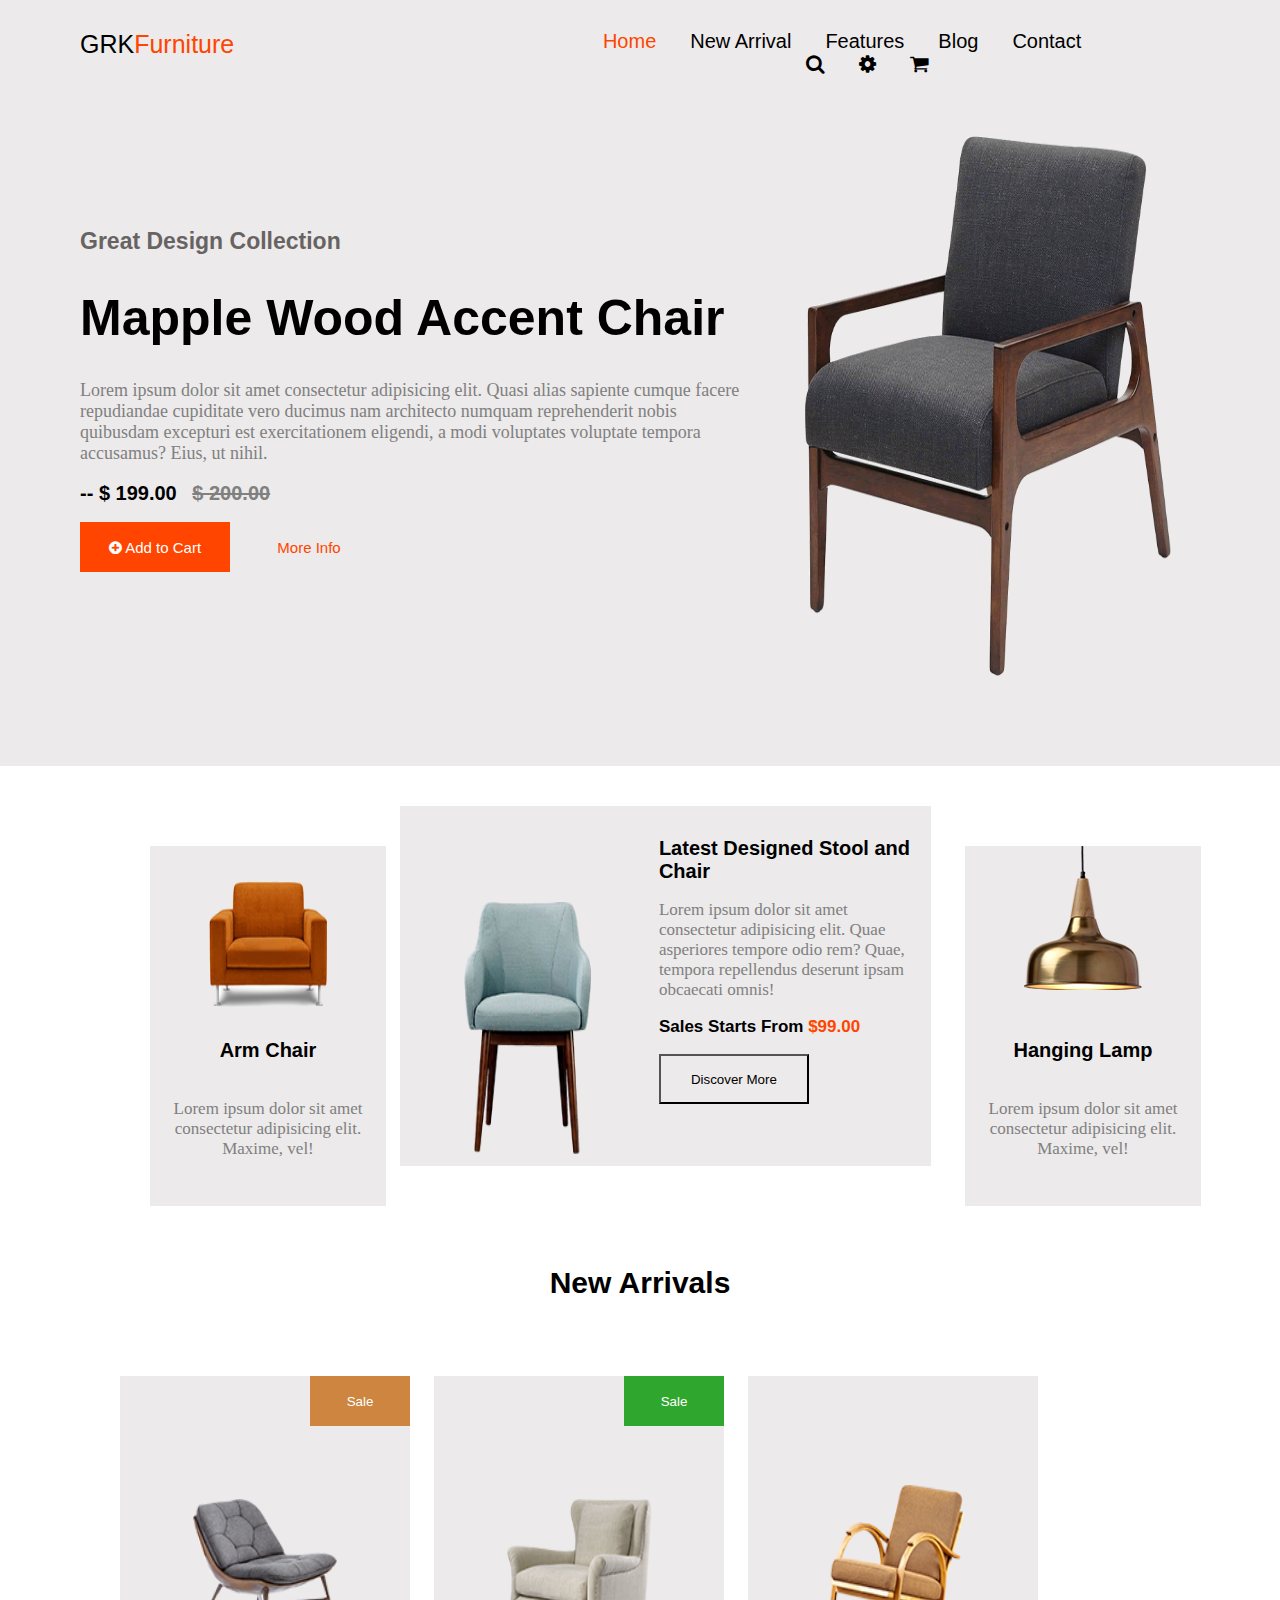
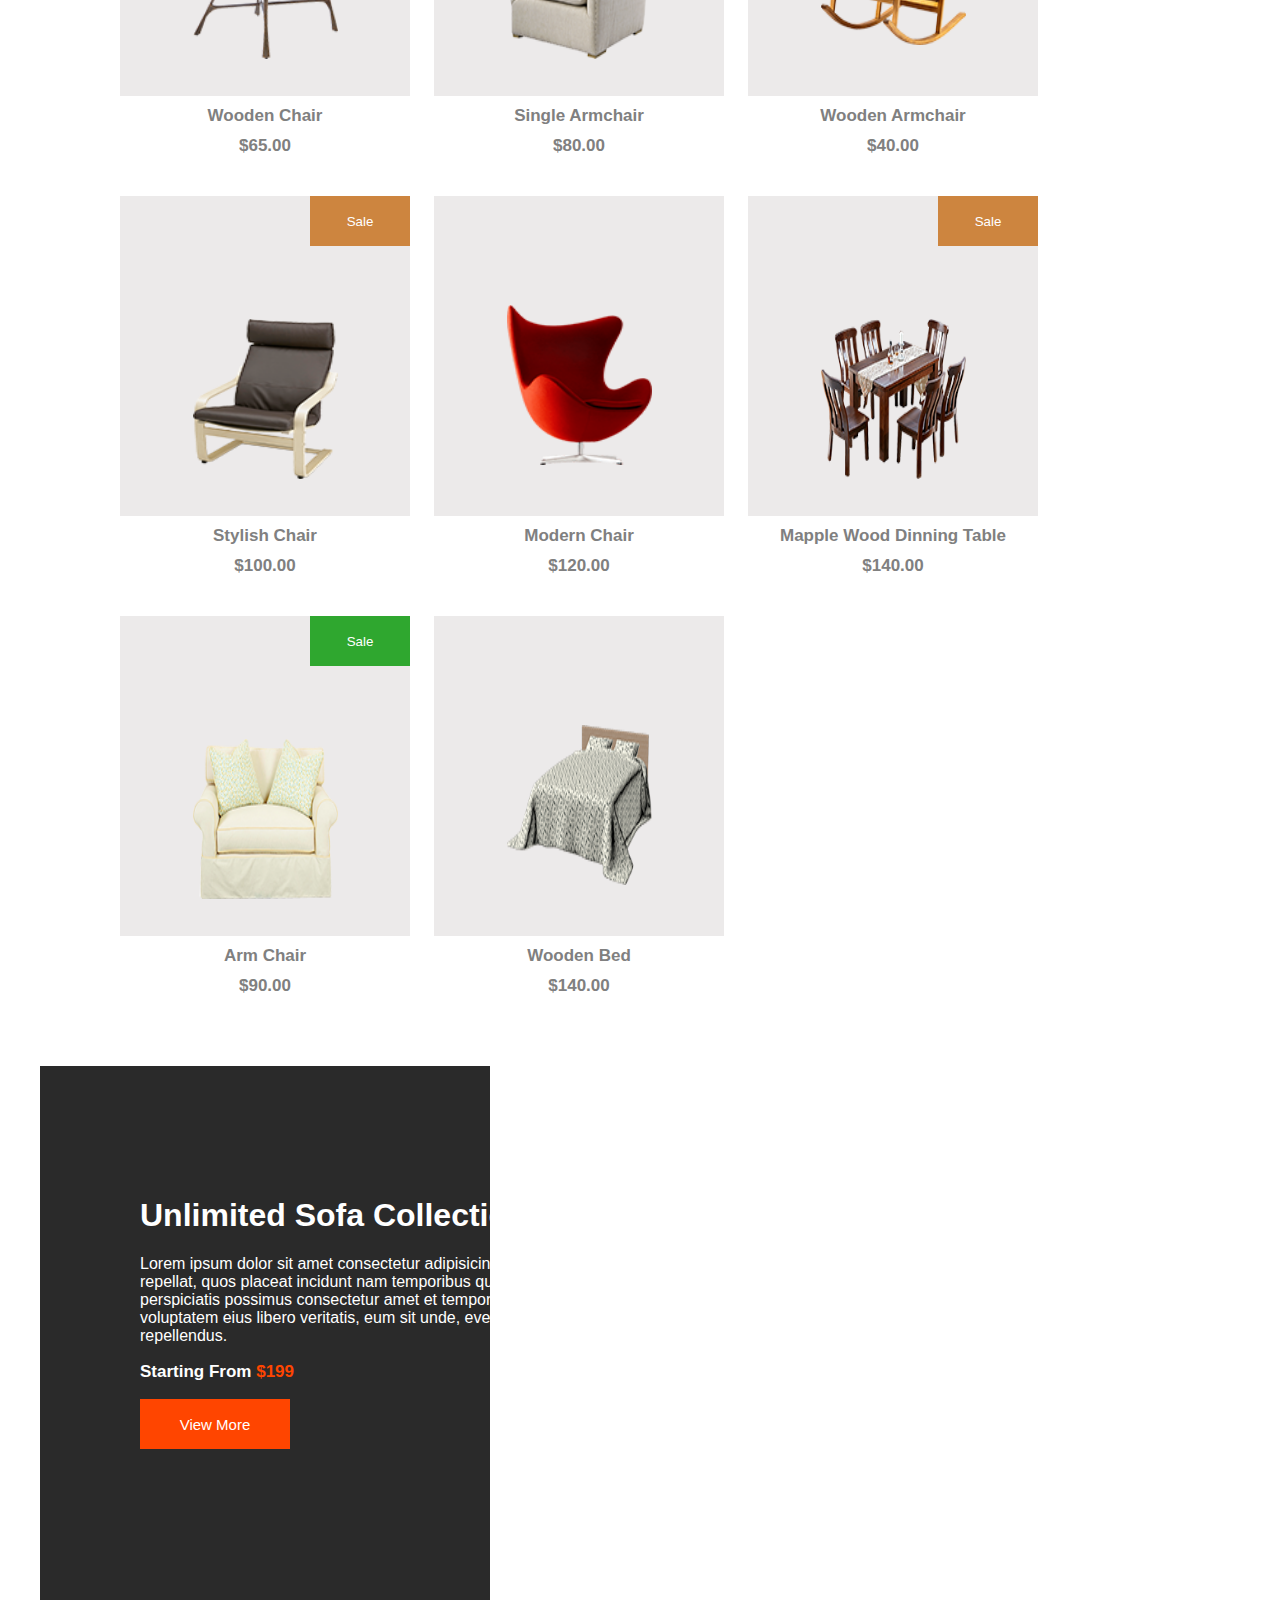
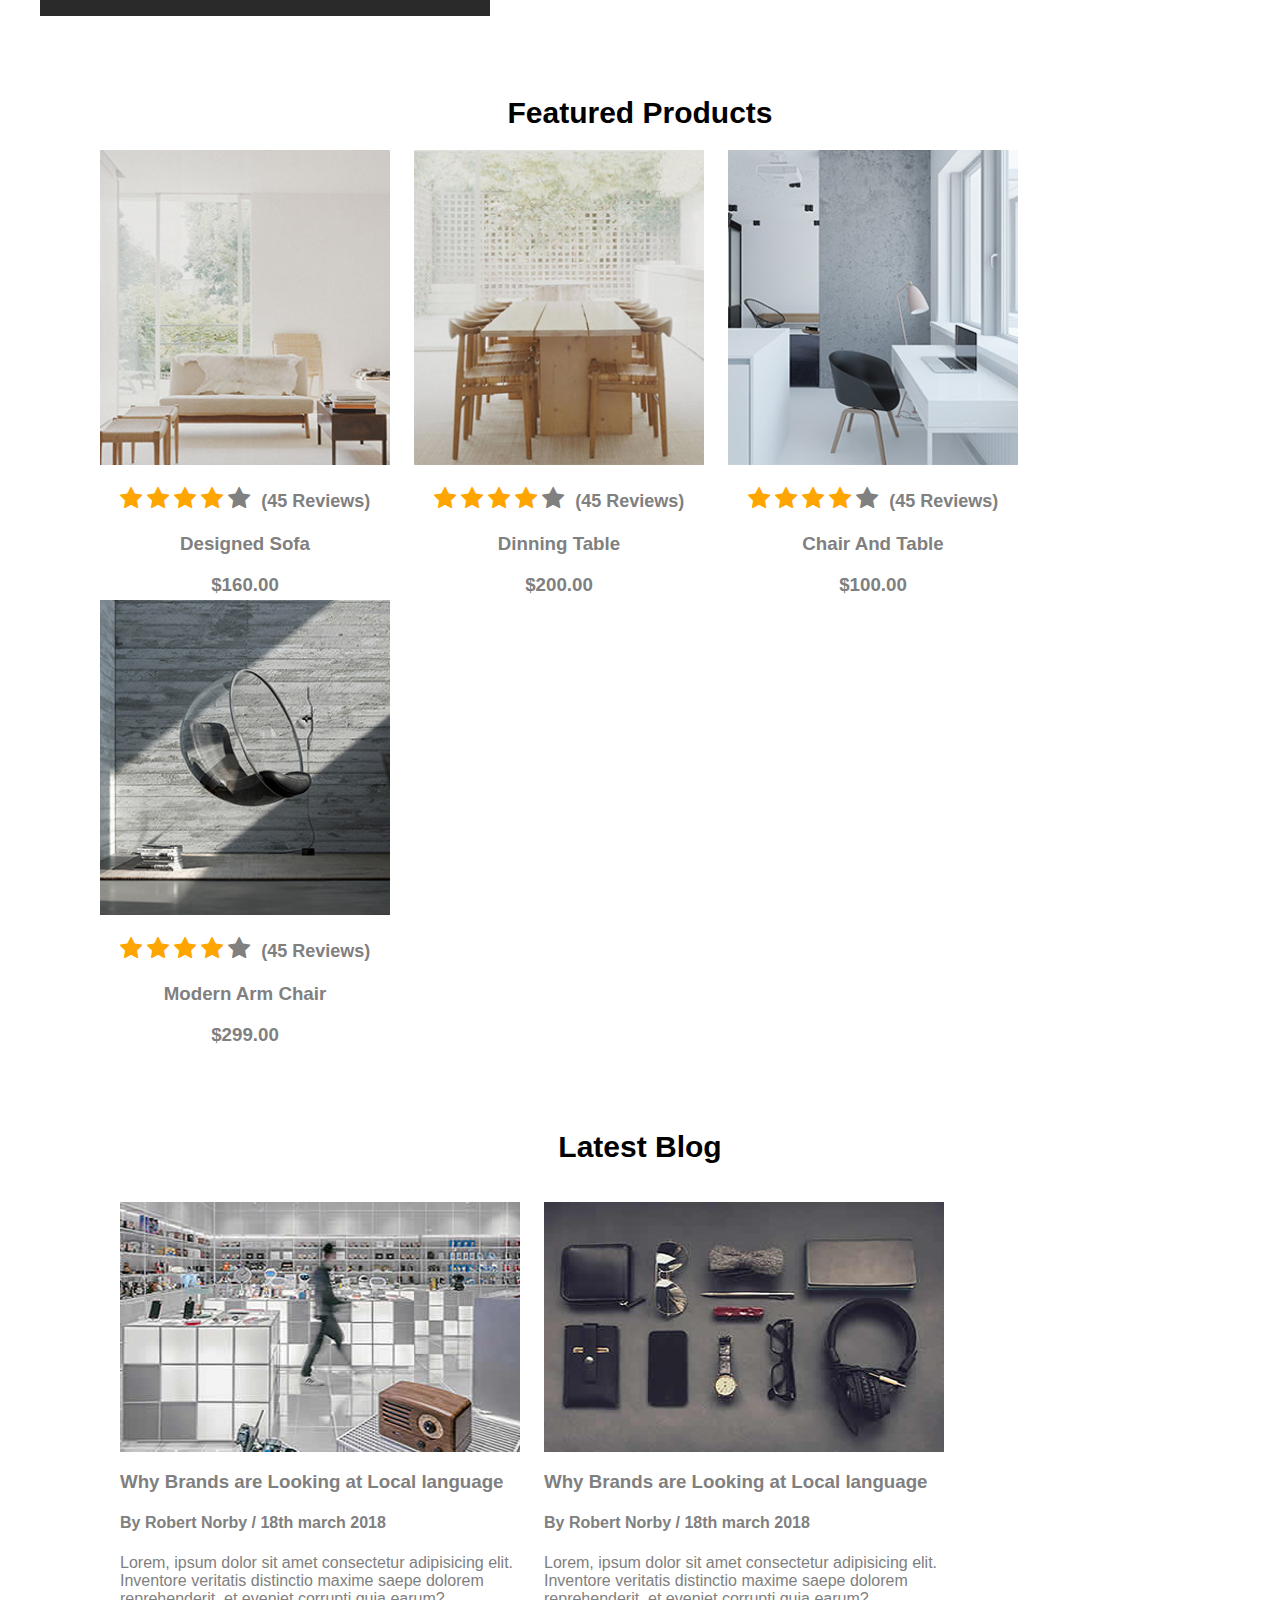
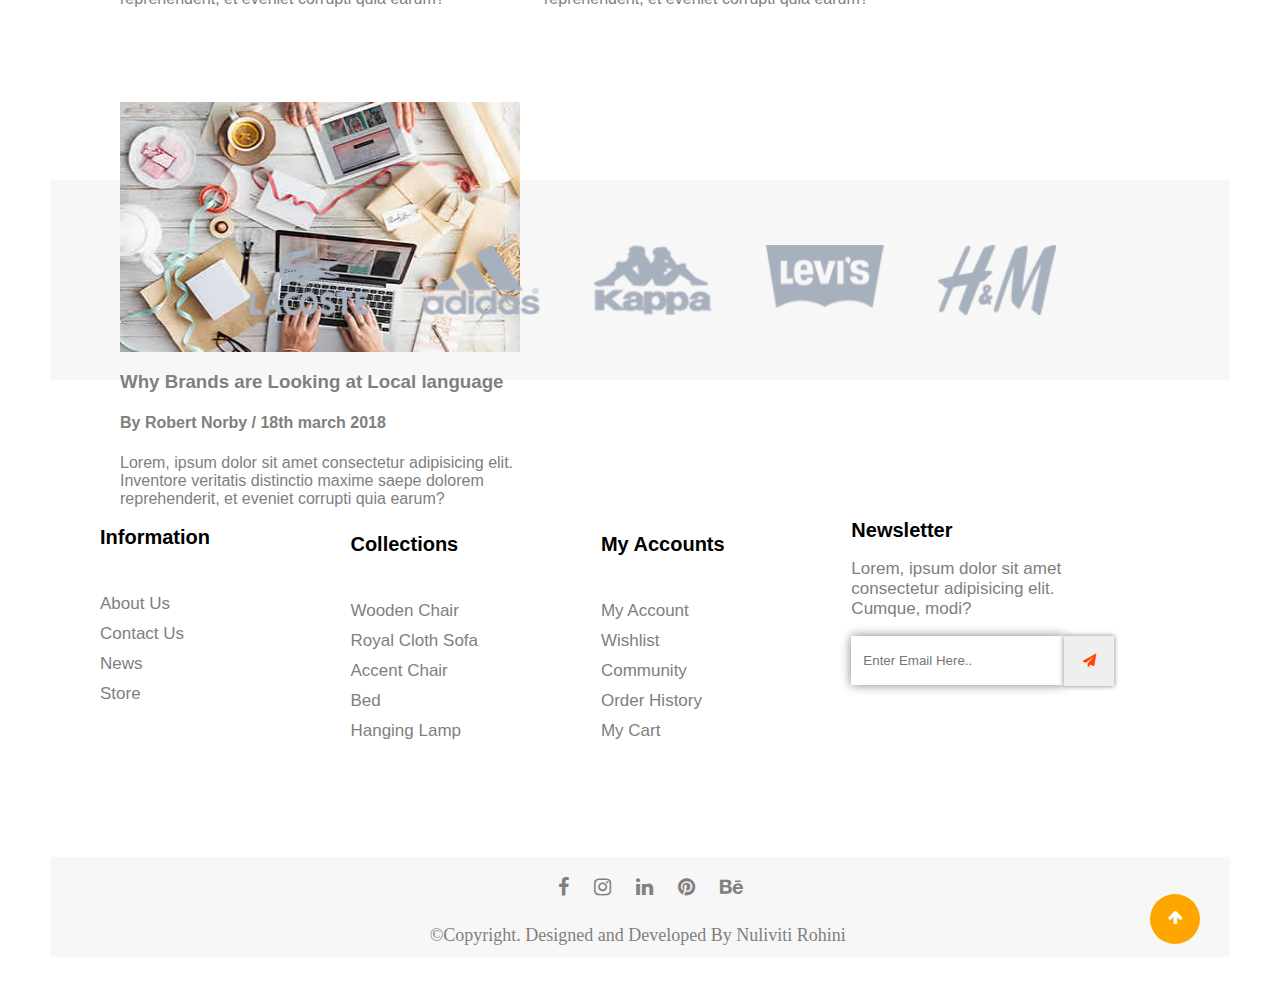
==== assets/index.html @ cb63fcad "first commit" ====
<!DOCTYPE html>
<html lang="en">
<head>
    <title>Document</title>
    <link rel="stylesheet" href="..\assets\css\styles.css">
    <link rel="stylesheet" href="https://cdnjs.cloudflare.com/ajax/libs/font-awesome/4.7.0/css/font-awesome.min.css">

</head>
<body>
    <div id="header">
        <nav>
            <a href="#" id="logo">GRK<span id="logo1">Furniture</span></a>
            <a href="#" id="home">Home</a>
            <a href="#">New Arrival</a>
            <a href="#">Features</a>
            <a href="#">Blog</a>
            <a href="#">Contact</a>
            <a href="#" id="symbol"><i class="fa fa-search" aria-hidden="true"></i></a>
            <a href="#"><i class="fa fa-cog" aria-hidden="true"></i></a>
            <a href="#"><i class="fa fa-shopping-cart"></i></a>

        </nav>

    </div>
    <div id="container">
        <div id="container1">
            <h3 id="heading">Great Design Collection</h3>
            <h1 id="title">Mapple Wood Accent Chair</h1>
            <p id="content">Lorem ipsum dolor sit amet consectetur adipisicing elit. Quasi alias sapiente cumque facere repudiandae cupiditate vero ducimus nam architecto numquam reprehenderit nobis quibusdam excepturi est exercitationem eligendi, a modi voluptates voluptate tempora accusamus? Eius, ut nihil.

            </p>
            <h2 id="cost">-- $ 199.00  <span id="cost1">$ 200.00</span></h2>
            <a href="#"><button id="button1"><i class="fa fa-plus-circle"></i> Add to Cart</button></a>
            <a href="#"><button id="button2">More Info</button></a>
            <br><br><br><br><br><br><br>
        </div>
        <div id="container2">
            <img src="..\assets\images\images\slider\slider2.png" alt="" id="slide_image">
        </div>
    </div>
    <div id="popular_products">
        <div  id="product1">
            <div id="product11">
                <img src="..\assets\images\images\populer-products\p1.png" alt="" id="popular_img1">
            </div>
            <div id="product12">
                <h1 class="product-title">Arm Chair</h1>
                <p class="product-content">Lorem ipsum dolor sit amet consectetur adipisicing elit. Maxime, vel!</p>
            </div>
        </div>
        <div id="product2">
            <div id="product21">
                <img src="..\assets\images\images\populer-products\p2.png" alt="" id="popular_img2">
            </div>
            <div id="product22">
                <br>
                <h1 class="product-title1">Latest Designed Stool and Chair</h1>
                
                <p class="product-content1">Lorem ipsum dolor sit amet consectetur adipisicing elit. Quae asperiores tempore odio rem? Quae, tempora repellendus deserunt ipsam obcaecati omnis!</p>
                <h3 class="start_price">Sales Starts From <span id="cost2">$99.00</span></h3>
                <a href="#"><button id="discover">Discover More</button></a>
                <br><br><br><br>
            </div>
        </div>
        <div id="product3">
            <div id="product11">
                <img src="..\assets\images\images\populer-products\p3.png" alt="" id="popular_img3">
            </div>
            <div id="product12">
                <h1 class="product-title">Hanging Lamp</h1>
                <p class="product-content">Lorem ipsum dolor sit amet consectetur adipisicing elit. Maxime, vel!</p>
            </div>
        </div>
    </div>

    <!-- For the New Arrival -->

    <div id="new_arrival">
        <h1 class="arrival_title">New Arrivals</h1>
        <br><br>
        
        <div id="arrival">
            
            <div id="arrival_images">
                <button id="brown_button">Sale</button>
                <img src="..\assets\images\images\collection\arrivals1.png" alt="" id="arrival_img">

            </div>
            <h4 class="arrival_name">Wooden Chair</h4>
            <h4 class="arrival_name">$65.00</h4>
        </div>
        <div id="arrival">
            <div id="arrival_images">
                <button id="green_button">Sale</button>
                <img src="..\assets\images\images\collection\arrivals2.png" alt="" id="arrival_img">

            </div>
            <h4 class="arrival_name">Single Armchair</h4>
            <h4 class="arrival_name">$80.00</h4>
        </div>
        <div id="arrival">
            
            <div id="arrival_images">
                <br><br>
                <img src="..\assets\images\images\collection\arrivals3.png" alt="" id="arrival_img">

            </div>
            <h4 class="arrival_name">Wooden Armchair</h4>
            <h4 class="arrival_name">$40.00</h4>
        </div>
        <div id="arrival">
            <div id="arrival_images">
                <button id="brown_button">Sale</button>
                <img src="..\assets\images\images\collection\arrivals4.png" alt="" id="arrival_img">

            </div>
            <h4 class="arrival_name">Stylish Chair</h4>
            <h4 class="arrival_name">$100.00</h4>
        </div>
        <div id="arrival">
            
            <div id="arrival_images">
                <br><br>
                <img src="..\assets\images\images\collection\arrivals5.png" alt="" id="arrival_img">

            </div>
            <h4 class="arrival_name">Modern Chair</h4>
            <h4 class="arrival_name">$120.00</h4>
        </div>
        <div id="arrival">
            
            <div id="arrival_images">
                <button id="brown_button">Sale</button>
                <img src="..\assets\images\images\collection\arrivals6.png" alt="" id="arrival_img">


            </div>
            <h4 class="arrival_name">Mapple Wood Dinning Table</h4>
            <h4 class="arrival_name">$140.00</h4>
        </div>
        <div id="arrival">
            
            <div id="arrival_images">
                <button id="green_button">Sale</button>
                <img src="..\assets\images\images\collection\arrivals7.png" alt="" id="arrival_img">

            </div>
            <h4 class="arrival_name">Arm Chair</h4>
            <h4 class="arrival_name">$90.00</h4>
        </div>
        <div id="arrival">
            <div id="arrival_images">
                <br><br>
                <img src="..\assets\images\images\collection\arrivals8.png" alt="" id="arrival_img">

            </div>
            <h4 class="arrival_name">Wooden Bed</h4>
            <h4 class="arrival_name">$140.00</h4>
        </div>

    </div>

    <!-- For Collections -->
    <div id="collections">
        <div id="collections1">
            <br>
            <div id="collections2">
                <h1 id="coll_title">Unlimited Sofa Collection</h1>
                <p id="coll_content">Lorem ipsum dolor sit amet consectetur adipisicing elit. Veniam ab magnam repellat, quos placeat incidunt nam temporibus quis asperiores sunt perspiciatis possimus consectetur amet et tempora. Blanditiis tempore voluptatem eius libero veritatis, eum sit unde, eveniet facere officiis est repellendus.</p>
                <h3 class="start_price">Starting From <span id="cost2">$199</span></h3>
                <a href="#"><button id="button1">View More</button></a>
            </div>
        </div>
    </div>
    <div id="feauture_products">

        <h1 class="arrival_title">Featured Products</h1>
        <div id="fp1">
            <div id="fp1_images">
                <img src="..\assets\images\images\features\f1.jpg" alt="" id="fp1_img">
            </div>
            <div id="fp1_content">
                <h2><i class="fa fa-star" aria-hidden="true"></i><i class="fa fa-star" aria-hidden="true"></i><i class="fa fa-star" aria-hidden="true"></i><i class="fa fa-star" aria-hidden="true"></i><i class="fa fa-star" aria-hidden="true" id="empty_star"></i> <span id="review">(45 Reviews)</span></h2>
                <h3 id="fp1_name">Designed Sofa</h3>
                <h3 id="fp1_price">$160.00</h3>
            </div>
        </div>
        <div id="fp1">
            <div id="fp1_images">
                <img src="..\assets\images\images\features\f2.jpg" alt="" id="fp1_img">
            </div>
            <div id="fp1_content">
                <h2><i class="fa fa-star" aria-hidden="true"></i><i class="fa fa-star" aria-hidden="true"></i><i class="fa fa-star" aria-hidden="true"></i><i class="fa fa-star" aria-hidden="true"></i><i class="fa fa-star" aria-hidden="true" id="empty_star"></i> <span id="review">(45 Reviews)</span></h2>
                <h3 id="fp1_name">Dinning Table</h3>
                <h3 id="fp1_price">$200.00</h3>
            </div>
        </div>
        <div id="fp1">
            <div id="fp1_images">
                <img src="..\assets\images\images\features\f3.jpg" alt="" id="fp1_img">
            </div>
            <div id="fp1_content">
                <h2><i class="fa fa-star" aria-hidden="true"></i><i class="fa fa-star" aria-hidden="true"></i><i class="fa fa-star" aria-hidden="true"></i><i class="fa fa-star" aria-hidden="true"></i><i class="fa fa-star" aria-hidden="true" id="empty_star"></i> <span id="review">(45 Reviews)</span></h2>
                <h3 id="fp1_name">Chair And Table</h3>
                <h3 id="fp1_price">$100.00</h3>
            </div>
        </div>
        <div id="fp1">
            <div id="fp1_images">
                <img src="..\assets\images\images\features\f4.jpg" alt="" id="fp1_img">
            </div>
            <div id="fp1_content">
                <h2><i class="fa fa-star" aria-hidden="true"></i><i class="fa fa-star" aria-hidden="true"></i><i class="fa fa-star" aria-hidden="true"></i><i class="fa fa-star" aria-hidden="true"></i><i class="fa fa-star" aria-hidden="true" id="empty_star"></i> <span id="review">(45 Reviews)</span></h2>
                <h3 id="fp1_name">Modern Arm Chair</h3>
                <h3 id="fp1_price">$299.00</h3>
            </div>
        </div>
        
    </div>

    <!-- Blog -->
    <div id="blog">
        <h1 class="arrival_title">Latest Blog</h1>
        <br>
        <div id="blog1">
            <div id="blog1_images">
                <img src="..\assets\images\images\blog\b1.jpg" alt="" id="blog1_img">
            </div>
            <div id="blog1_content">
                <h3 id="blog_title">Why Brands are Looking at Local language</h3>
                <h4 id="blog_title1">By Robert Norby / 18th march 2018</h4>
                <p id="blog_content">Lorem, ipsum dolor sit amet consectetur adipisicing elit. Inventore veritatis distinctio maxime saepe dolorem reprehenderit, et eveniet corrupti quia earum?</p>
            </div>
        </div>
        <div id="blog1">
            <div id="blog1_images">
                <img src="..\assets\images\images\blog\b2.jpg" alt="" id="blog1_img">
            </div>
            <div id="blog1_content">
                <h3 id="blog_title">Why Brands are Looking at Local language</h3>
                <h4 id="blog_title1">By Robert Norby / 18th march 2018</h4>
                <p id="blog_content">Lorem, ipsum dolor sit amet consectetur adipisicing elit. Inventore veritatis distinctio maxime saepe dolorem reprehenderit, et eveniet corrupti quia earum?</p>
            </div>
        </div>
        <div id="blog1">
            <div id="blog1_images">
                <img src="..\assets\images\images\blog\b3.jpg" alt="" id="blog1_img">
            </div>
            <div id="blog1_content">
                <h3 id="blog_title">Why Brands are Looking at Local language</h3>
                <h4 id="blog_title1">By Robert Norby / 18th march 2018</h4>
                <p id="blog_content">Lorem, ipsum dolor sit amet consectetur adipisicing elit. Inventore veritatis distinctio maxime saepe dolorem reprehenderit, et eveniet corrupti quia earum?</p>
            </div>
        </div>
    </div>
        <!-- Clients -->
        <div id="clients">
            <div id="clients_images" class="clients_images">
                <img src="..\assets\images\images\clients\c3.png" alt="" id="clients_img">
            </div>
            <div id="clients_images">
                <img src="..\assets\images\images\clients\c4.png" alt="" id="clients_img">
            </div>
            <div id="clients_images">
                <img src="..\assets\images\images\clients\c5.png" alt="" id="clients_img">
            </div>
            <div id="clients_images">
                <img src="..\assets\images\images\clients\c1.png" alt="" id="clients_img">
            </div>
            <div id="clients_images">
                <img src="..\assets\images\images\clients\c2.png" alt="" id="clients_img">
            </div>
        </div>

    </div>
    <!-- Footer -->
    <div id="footer">
        <br>
        <div id="footer_content1">
            <h2 id="footer_title">Information</h2>
            <br>
            <a href="#" id="footer_a">About Us</a>
            <a href="#" id="footer_a">Contact Us</a>
            <a href="#" id="footer_a">News</a>
            <a href="#" id="footer_a">Store</a>
            <br><br>

        </div>
        <div id="footer_content1">
            <h2 id="footer_title">Collections</h2>
            <br>
            <a href="" id="footer_a">Wooden Chair</a>
            <a href="" id="footer_a">Royal Cloth Sofa</a>
            <a href="" id="footer_a">Accent Chair</a>
            <a href="" id="footer_a">Bed</a>
            <a href="" id="footer_a">Hanging Lamp</a>

        </div>
        <div id="footer_content1">
            <h2 id="footer_title">My Accounts</h2>
            <br>
            <a href="" id="footer_a">My Account</a>
            <a href="" id="footer_a">Wishlist</a>
            <a href="" id="footer_a">Community</a>
            <a href="" id="footer_a">Order History</a>
            <a href="" id="footer_a">My Cart</a>

        </div>
        <div id="footer_content4">
            <h2 id="footer_title">Newsletter</h2>
            <p id="footer_email">Lorem, ipsum dolor sit amet consectetur adipisicing elit. Cumque, modi?</p>
            <form action="#">
                <input type="text" placeholder="Enter Email Here.." id="footer_input"><button type="submit" id="send_button"><i class='fa fa-paper-plane'></i></button>

            </form>
            <br><br><br>
        </div>
    </div>
    <!-- Footer End -->
    <div id="footer_end">
        <h4 id="end_content">
            <a href="#"><i class="fa fa-facebook" aria-hidden="true" id="end_icon"></i></a>
            <a href="#"><i class="fa fa-instagram" aria-hidden="true" id="end_icon"></i></a>
            <a href="#"><i class="fa fa-linkedin" aria-hidden="true" id="end_icon"></i></a>
            <a href="#"><i class="fa fa-pinterest" aria-hidden="true" id="end_icon"></i></a>
            <a href="#"><i class="fa fa-behance" aria-hidden="true" id="end_icon"></i></a>
        </h4>
        <p id="end_content1">&copy;Copyright. Designed and Developed By Nuliviti Rohini <i class="fa fa></p>
            <a href="#header">
                <div id="arrow_mark">
                    <i class="fa fa-arrow-up" aria-hidden="true" id="arrow_icon"></i>
                </div>
                </a>

    </div>



    
    
</body>
</html>
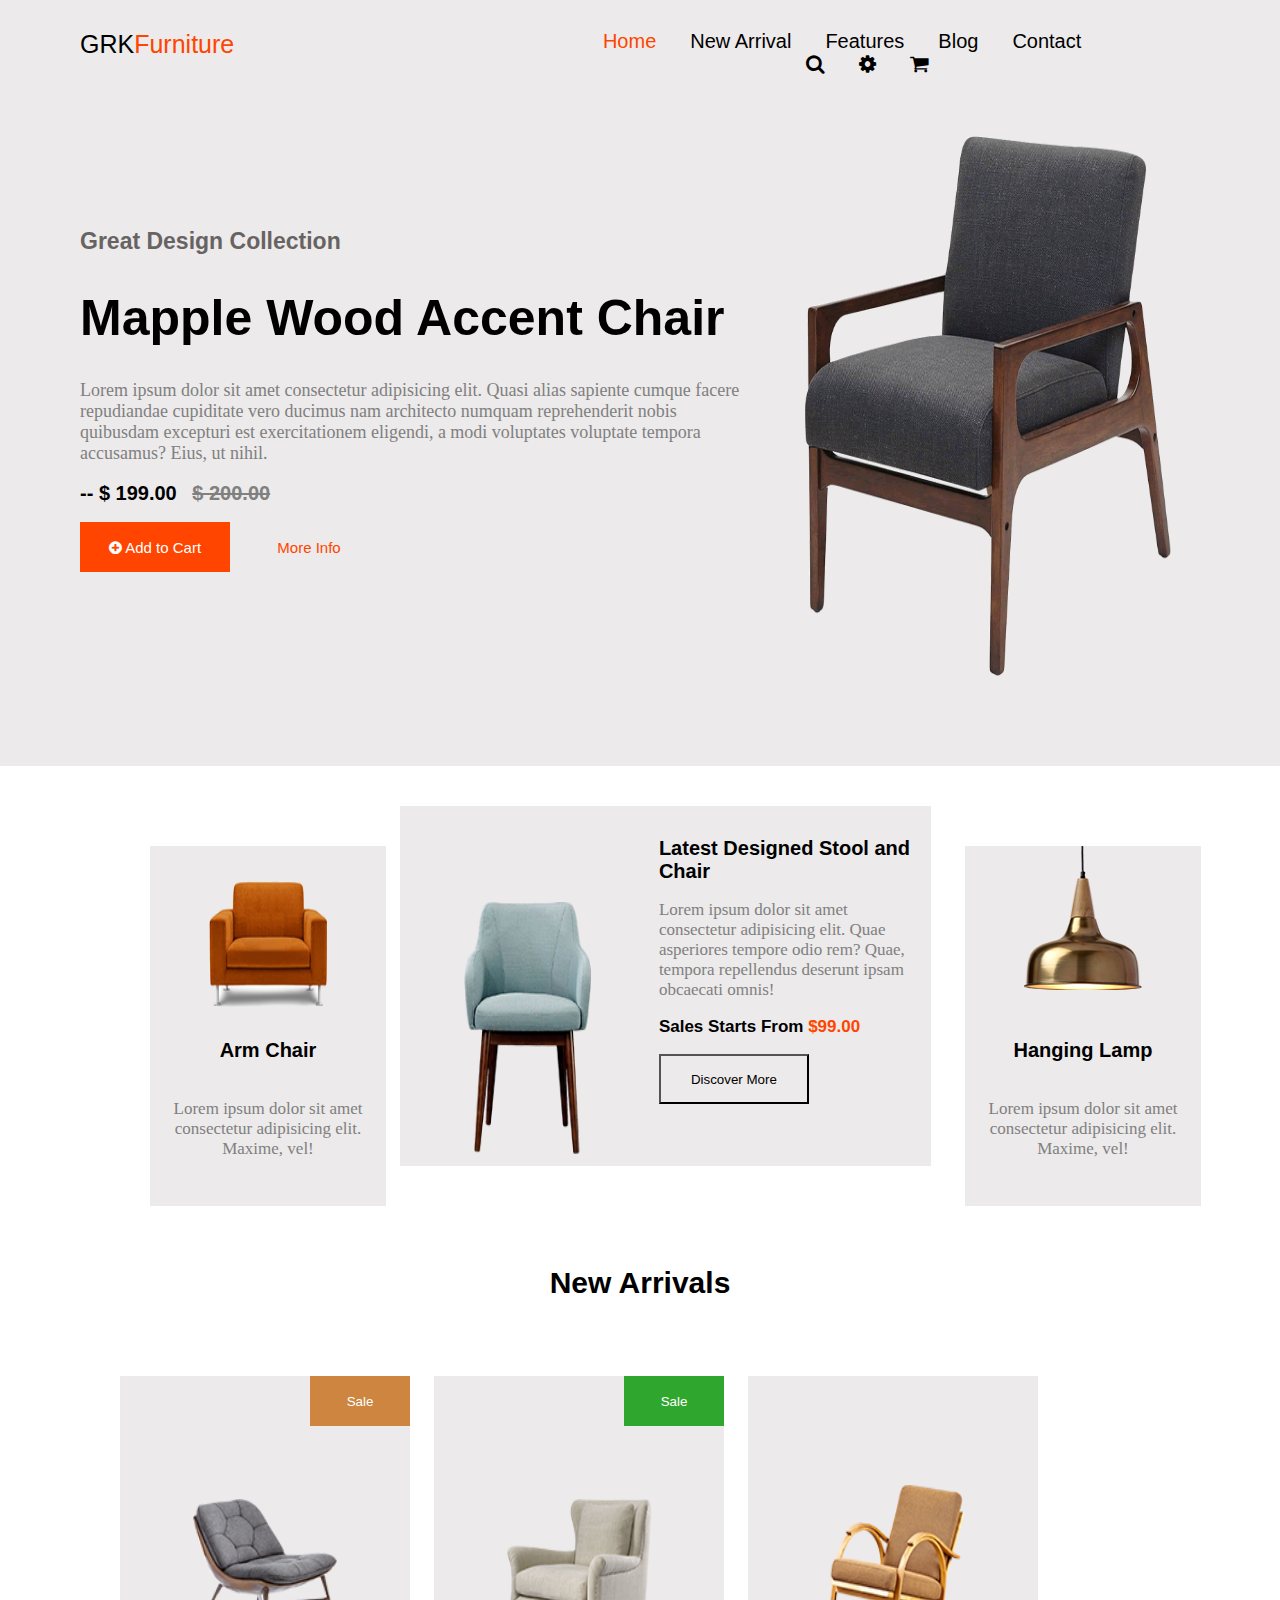
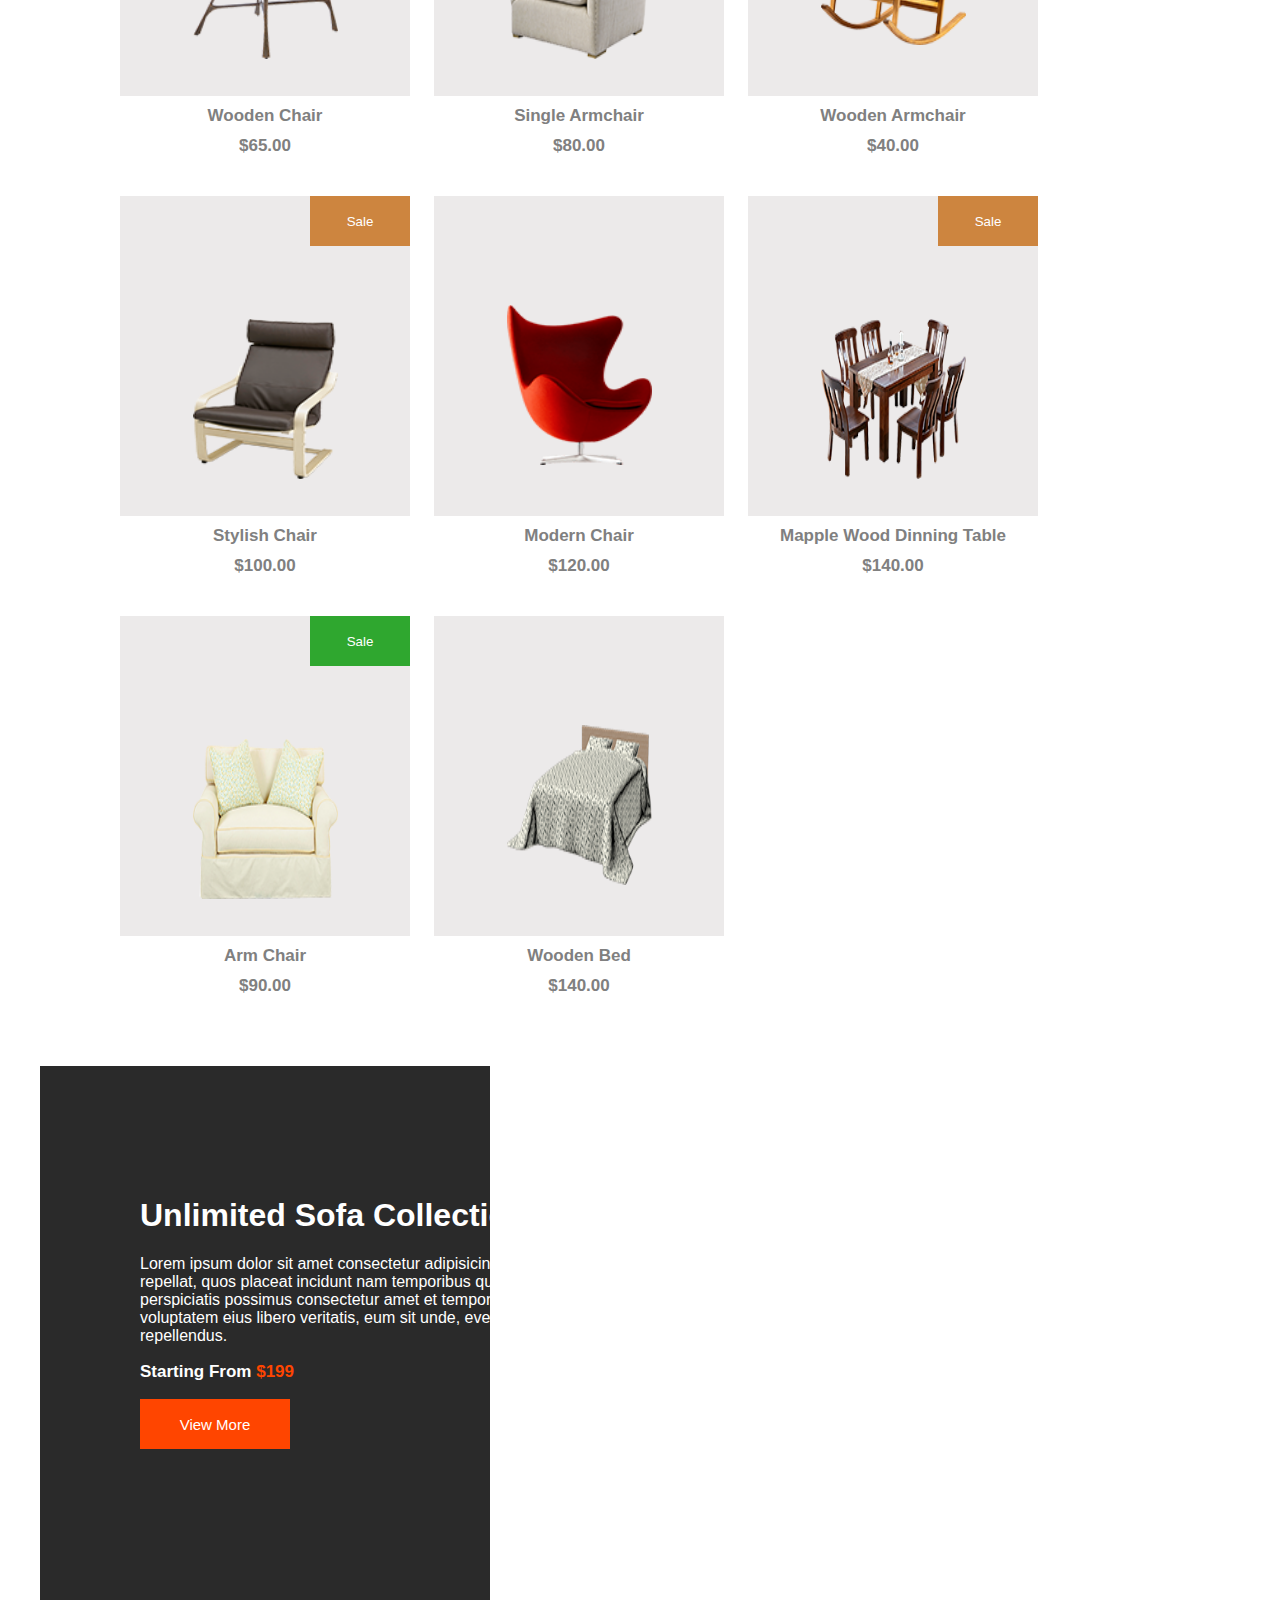
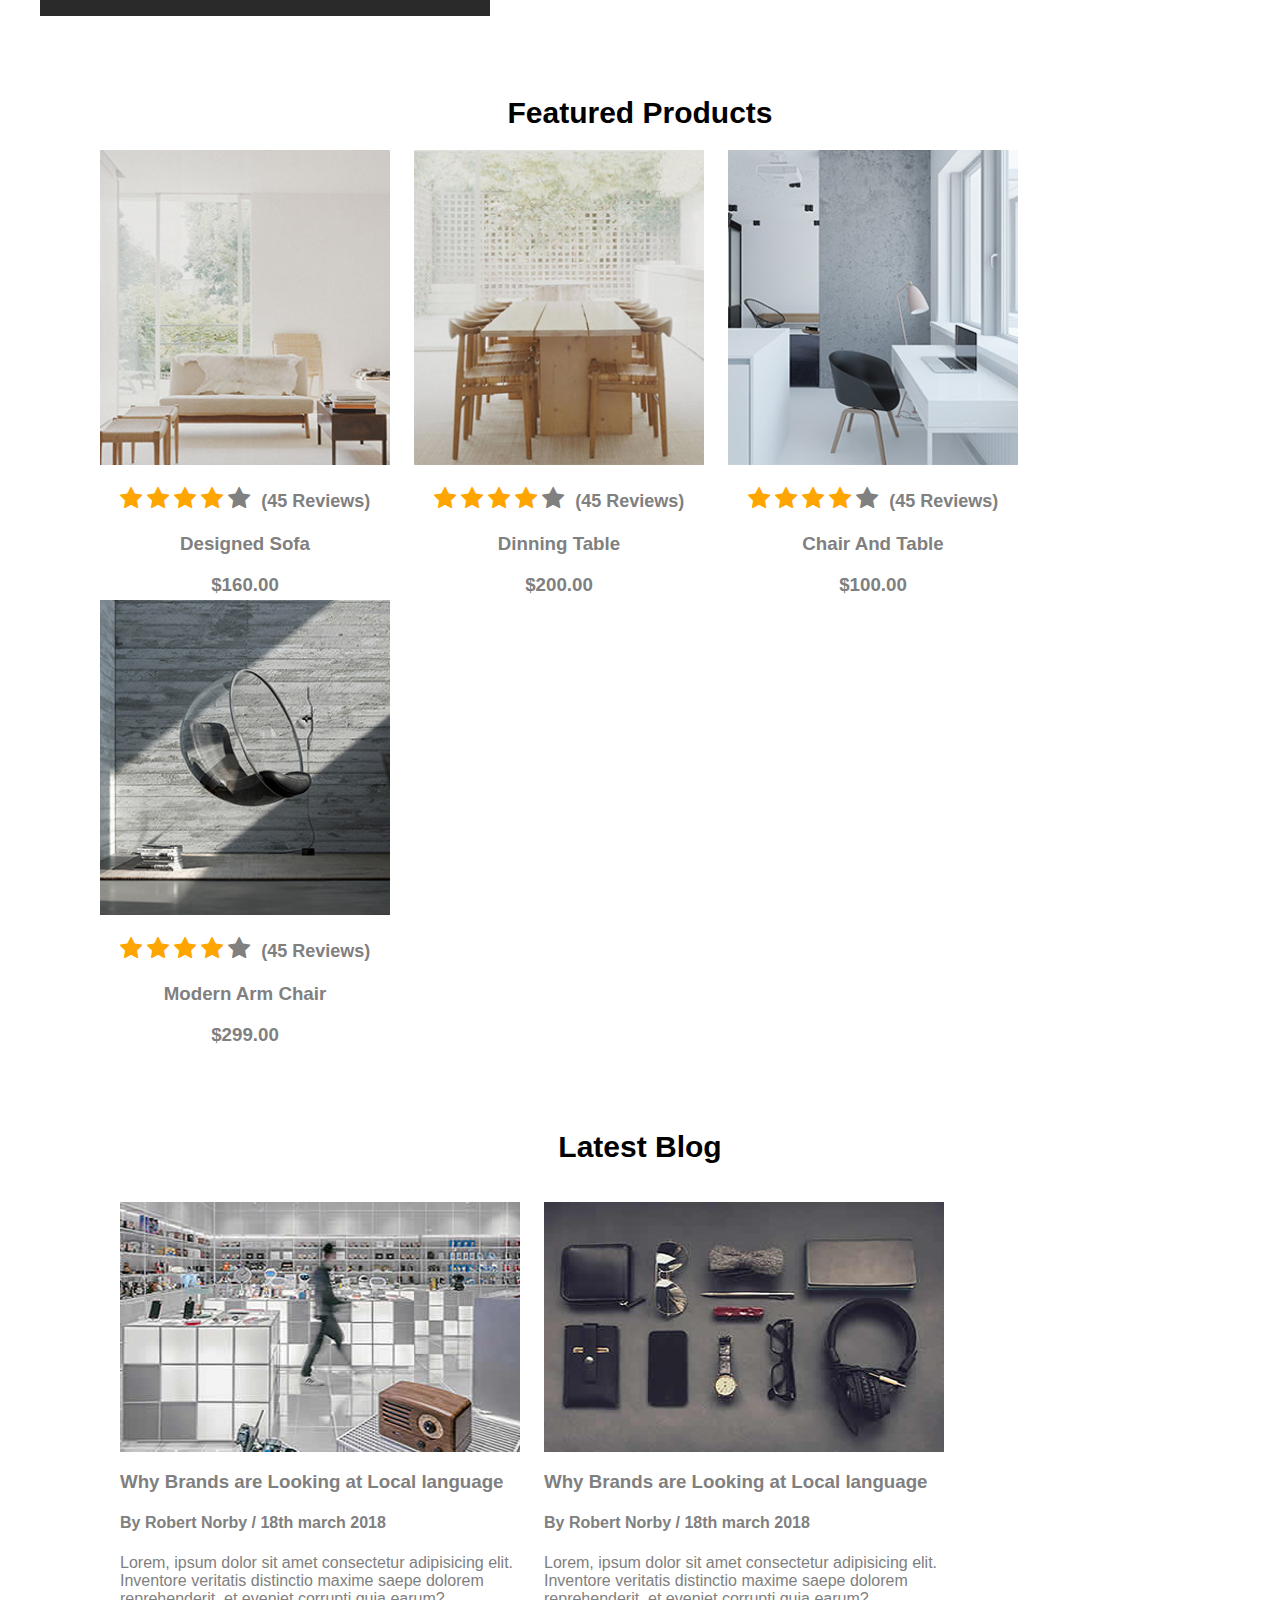
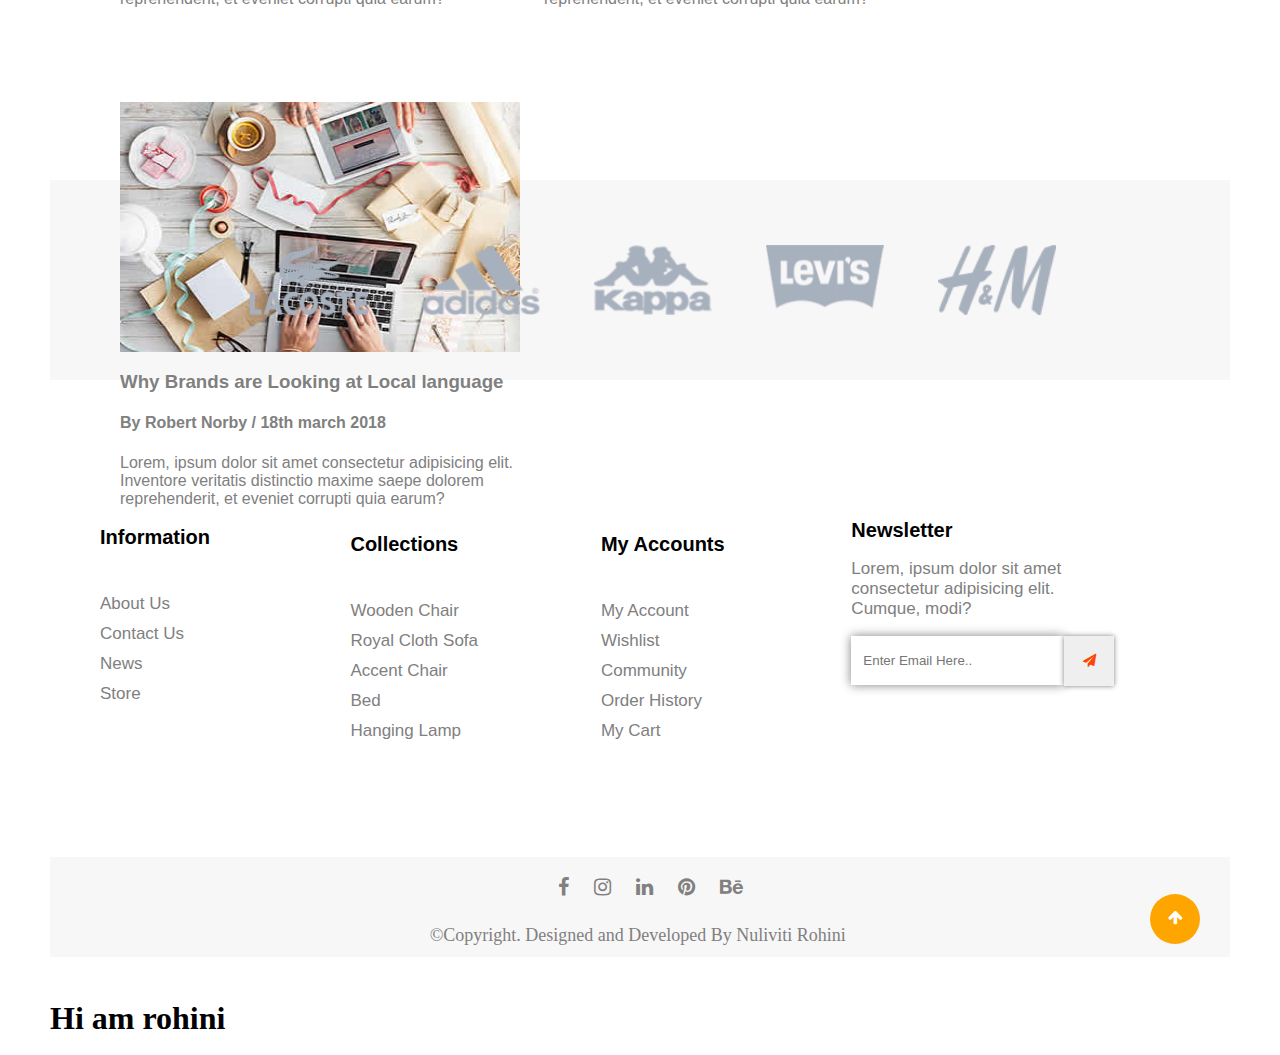
==== commit 1c3a4142: "i modified the file" ====
--- a/assets/index.html
+++ b/assets/index.html
@@ -331,7 +331,7 @@
                     <i class="fa fa-arrow-up" aria-hidden="true" id="arrow_icon"></i>
                 </div>
                 </a>
-
+    <h1>Hi am rohini</h1>
     </div>
 
 
